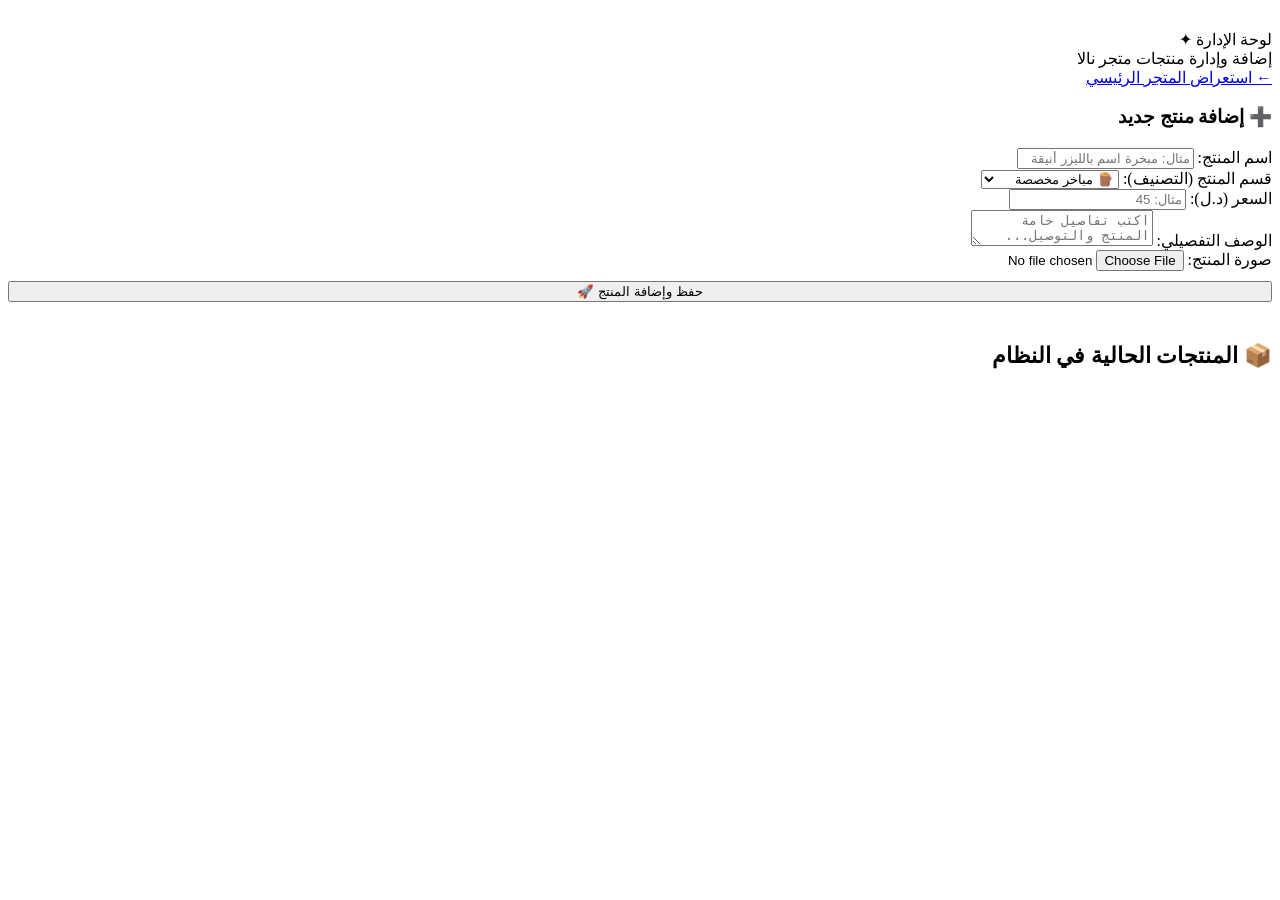
==== nala-store/templates/admin.html @ 7b1b9a43 "Add files via upload" ====
<!DOCTYPE html>
<html lang="ar" dir="rtl">
<head>
  <meta charset="UTF-8">
  <meta name="viewport" content="width=device-width, initial-scale=1.0">
  <title>لوحة التحكم | متجر نالا</title>
  <link href="https://fonts.googleapis.com/css2?family=Cairo:wght@400;600;700;800;900&display=swap" rel="stylesheet">
  <link rel="stylesheet" href="{{ url_for('static', filename='css/style.css') }}">
</head>
<body>

  <!-- 🏆 هيدر لوحة التحكم -->
  <div class="admin-header" style="margin-top: 30px;">
    <div class="admin-logo">لوحة الإدارة ✦</div>
    <div class="brand-tagline">إضافة وإدارة منتجات متجر نالا</div>
    <a href="/" class="btn-view-store">← استعراض المتجر الرئيسي</a>
  </div>

  <div class="admin-container">

    <!-- نموذج إضافة منتج -->
    <div class="product-card" style="margin-bottom: 40px;">
      <h3 class="product-title" style="margin-bottom: 20px;">➕ إضافة منتج جديد</h3>

      <form id="addProductForm" onsubmit="addProduct(event)">

        <div class="form-group">
          <label class="form-label">اسم المنتج:</label>
          <input type="text" id="title" class="form-input" placeholder="مثال: مبخرة اسم بالليزر أنيقة" required>
        </div>

        <!-- 🎛️ الكومبو بوكس لاختيار القسم وتصنيفه تلقائياً -->
        <div class="form-group">
          <label class="form-label">قسم المنتج (التصنيف):</label>
          <select id="category" class="form-input" required>
            <option value="مبخرة">🪵 مباخر مخصصة</option>
            <option value="تيشرت">👕 تيشرتات مطبوعة</option>
            <option value="أكواب">☕ أكواب مخصصة</option>
          </select>
        </div>

        <div class="form-group">
          <label class="form-label">السعر (د.ل):</label>
          <input type="number" step="0.5" id="price" class="form-input" placeholder="مثال: 45" required>
        </div>

        <div class="form-group">
          <label class="form-label">الوصف التفصيلي:</label>
          <textarea id="description" class="form-textarea" placeholder="اكتب تفاصيل خامة المنتج والتوصيل..."></textarea>
        </div>

        <div class="form-group">
          <label class="form-label">صورة المنتج:</label>
          <input type="file" id="image" class="form-input" accept="image/*" required>
        </div>

        <button type="submit" class="btn-submit" style="width: 100%; margin-top: 10px;">حفظ وإضافة المنتج 🚀</button>
      </form>
    </div>

    <!-- قائمة المنتجات الحالية -->
    <h3 class="product-title" style="margin-bottom: 20px; font-size: 1.4rem;">📦 المنتجات الحالية في النظام</h3>
    <div class="products-grid" id="adminProductsContainer" style="padding: 0; max-width: 100%; margin-bottom: 60px;">
      <!-- يتم تحميل المنتجات برمجياً هنا -->
    </div>

  </div>

  <script>
    async function fetchAdminProducts() {
      try {
        const res = await fetch('/api/products');
        const products = await res.json();
        const container = document.getElementById('adminProductsContainer');

        if (products.length === 0) {
          container.innerHTML = '<div class="empty-msg">لا توجد منتجات مضافة حالياً.</div>';
          return;
        }

        container.innerHTML = products.map(item => `
          <div class="product-card" style="display: flex; flex-direction: column; justify-content: space-between;">
            <div>
              <div class="image-wrapper" style="height: 180px;">
                <span class="badge">${item.category === 'مبخرة' ? '🪵 مبخرة' : item.category === 'تيشرت' ? '👕 تيشرت' : '☕ كوب'}</span>
                <img src="${item.image}" alt="${item.title}" class="product-image" style="width:100%; height:100%; object-fit:cover;">
              </div>
              <div class="product-info">
                <div class="category">القسم: ${item.category}</div>
                <h3 class="product-title">${item.title}</h3>
                <p class="product-description">${item.description || ''}</p>
              </div>
            </div>
            <div class="card-footer" style="margin-top: 15px; border-top: 1px solid #f1f5f9; padding-top: 15px;">
              <div class="price">${item.price} <span class="currency">د.ل</span></div>
              <button class="btn-delete" onclick="deleteProduct(${item.id})">حذف 🗑️</button>
            </div>
          </div>
        `).join('');
      } catch (err) {
        console.error("خطأ في جلب المنتجات", err);
      }
    }

    async function addProduct(e) {
      e.preventDefault();
      const formData = new FormData();
      formData.append('title', document.getElementById('title').value);
      formData.append('category', document.getElementById('category').value); // إرسال القسم المختار من الكومبو بوكس
      formData.append('price', document.getElementById('price').value);
      formData.append('description', document.getElementById('description').value);
      formData.append('image', document.getElementById('image').files[0]);

      const submitBtn = e.target.querySelector('button[type="submit"]');
      submitBtn.innerText = "جاري الرفع والحفظ... ⏳";
      submitBtn.disabled = true;

      try {
        const res = await fetch('/api/products', {
          method: 'POST',
          body: formData
        });
        const data = await res.json();

        if (data.success) {
          alert(data.message);
          document.getElementById('addProductForm').reset();
          fetchAdminProducts();
        } else {
          alert("خطأ: " + data.message);
        }
      } catch (err) {
        alert("حدث خطأ أثناء الاتصال بالسيرفر!");
      } finally {
        submitBtn.innerText = "حفظ وإضافة المنتج 🚀";
        submitBtn.disabled = false;
      }
    }

    async function deleteProduct(id) {
      if (!confirm("هل أنت متأكد من حذف هذا المنتج؟")) return;
      try {
        const res = await fetch(`/api/products/${id}`, { method: 'DELETE' });
        const data = await res.json();
        if (data.success) {
          fetchAdminProducts();
        } else {
          alert("فشل الحذف");
        }
      } catch (err) {
        alert("خطأ في الاتصال");
      }
    }

    window.onload = fetchAdminProducts;
  </script>
</body>
</html>
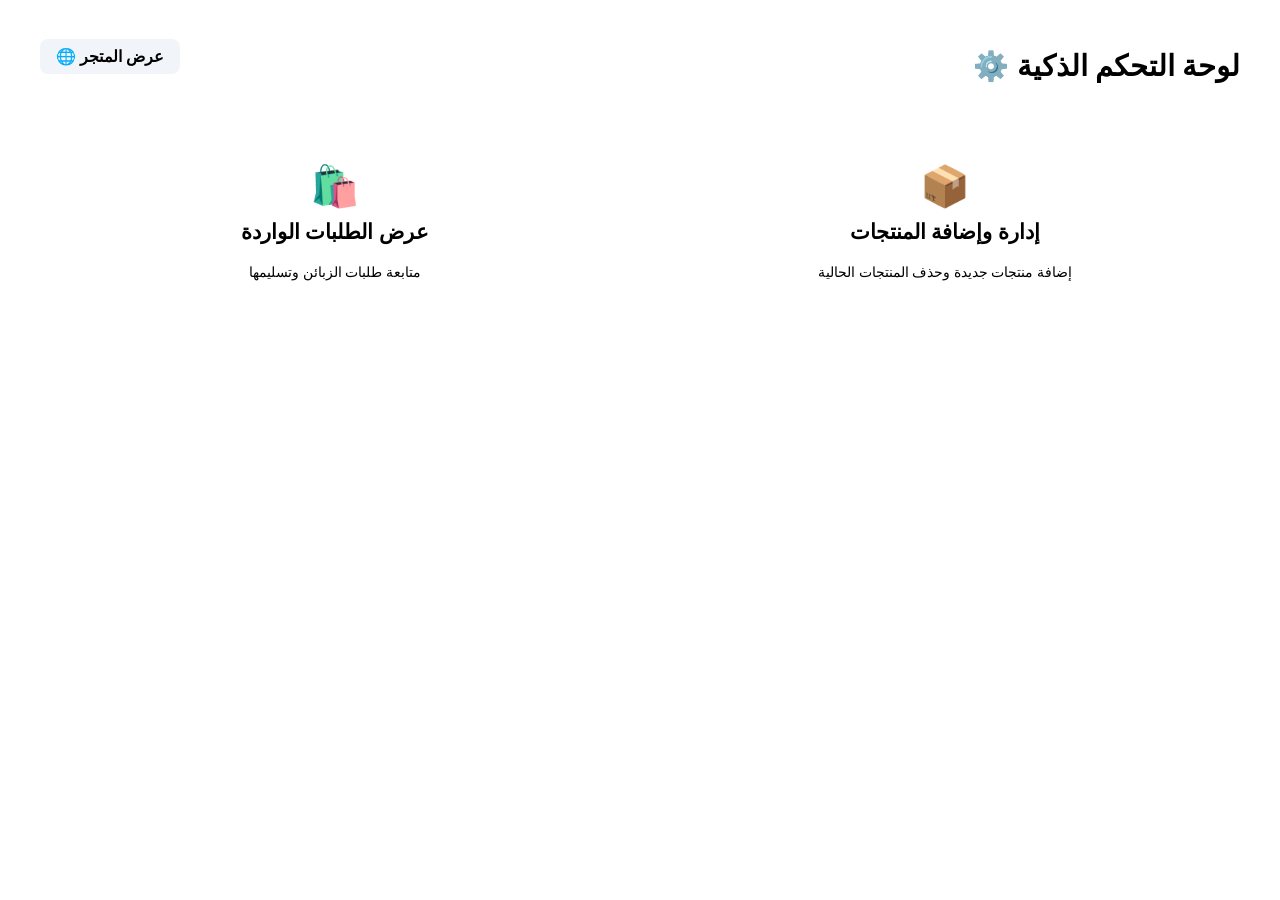
==== commit a96a9628: "Add files via upload" ====
--- a/nala-store/templates/admin.html
+++ b/nala-store/templates/admin.html
@@ -3,156 +3,218 @@
 <head>
   <meta charset="UTF-8">
   <meta name="viewport" content="width=device-width, initial-scale=1.0">
-  <title>لوحة التحكم | متجر نالا</title>
+  <title>لوحة التحكم الذكية | متجر نالا</title>
   <link href="https://fonts.googleapis.com/css2?family=Cairo:wght@400;600;700;800;900&display=swap" rel="stylesheet">
   <link rel="stylesheet" href="{{ url_for('static', filename='css/style.css') }}">
+  <style>
+    .admin-container { max-width: 1200px; margin: 30px auto; padding: 0 20px; }
+    .main-cards-grid { display: grid; grid-template-columns: repeat(auto-fit, minmax(280px, 1fr)); gap: 20px; margin-bottom: 30px; }
+    .dashboard-card { background: #fff; padding: 30px; border-radius: 20px; box-shadow: var(--shadow-sm); border: 1px solid var(--border-color); cursor: pointer; transition: all 0.3s ease; position: relative; text-align: center; }
+    .dashboard-card:hover { transform: translateY(-5px); box-shadow: var(--shadow-lg); border-color: var(--text-main); }
+    .dashboard-card h3 { font-size: 1.3rem; font-weight: 800; color: var(--text-main); margin-top: 10px; }
+    .dashboard-card p { font-size: 0.9rem; color: var(--text-muted); margin-top: 5px; }
+
+    /* شارة الإشعارات الحمراء */
+    .notification-badge { position: absolute; top: 20px; left: 20px; background: #ef4444; color: #fff; font-weight: 900; font-size: 0.9rem; width: 32px; height: 32px; border-radius: 50%; display: flex; align-items: center; justify-content: center; box-shadow: 0 4px 10px rgba(239, 68, 68, 0.4); }
+
+    .section-view { display: none; background: #fff; padding: 30px; border-radius: 20px; box-shadow: var(--shadow-sm); border: 1px solid var(--border-color); margin-bottom: 30px; }
+    .section-view.active { display: block; }
+    .btn-back { background: #f1f5f9; border: none; padding: 8px 16px; border-radius: 8px; font-weight: 700; cursor: pointer; margin-bottom: 20px; }
+    .btn-back:hover { background: #e2e8f0; }
+
+    .data-table { width: 100%; border-collapse: collapse; margin-top: 15px; font-size: 0.9rem; }
+    .data-table th, .data-table td { padding: 12px; text-align: right; border-bottom: 1px solid var(--border-color); }
+    .data-table th { background: #f8fafc; font-weight: 800; }
+    .btn-deliver { background: #22c55e; color: #fff; border: none; padding: 6px 14px; border-radius: 8px; font-weight: 700; cursor: pointer; transition: background 0.2s; }
+    .btn-deliver:hover { background: #16a34a; }
+  </style>
 </head>
 <body>
 
-  <!-- 🏆 هيدر لوحة التحكم -->
-  <div class="admin-header" style="margin-top: 30px;">
-    <div class="admin-logo">لوحة الإدارة ✦</div>
-    <div class="brand-tagline">إضافة وإدارة منتجات متجر نالا</div>
-    <a href="/" class="btn-view-store">← استعراض المتجر الرئيسي</a>
-  </div>
-
   <div class="admin-container">
-
-    <!-- نموذج إضافة منتج -->
-    <div class="product-card" style="margin-bottom: 40px;">
-      <h3 class="product-title" style="margin-bottom: 20px;">➕ إضافة منتج جديد</h3>
-
-      <form id="addProductForm" onsubmit="addProduct(event)">
-
-        <div class="form-group">
-          <label class="form-label">اسم المنتج:</label>
-          <input type="text" id="title" class="form-input" placeholder="مثال: مبخرة اسم بالليزر أنيقة" required>
-        </div>
-
-        <!-- 🎛️ الكومبو بوكس لاختيار القسم وتصنيفه تلقائياً -->
-        <div class="form-group">
-          <label class="form-label">قسم المنتج (التصنيف):</label>
-          <select id="category" class="form-input" required>
-            <option value="مبخرة">🪵 مباخر مخصصة</option>
-            <option value="تيشرت">👕 تيشرتات مطبوعة</option>
-            <option value="أكواب">☕ أكواب مخصصة</option>
+    <div style="display: flex; justify-content: space-between; align-items: center; margin-bottom: 30px;">
+      <h1 style="font-size: 1.8rem; font-weight: 900;">لوحة التحكم الذكية ⚙️</h1>
+      <a href="/" class="btn-back" style="text-decoration:none; color:var(--text-main);">عرض المتجر 🌐</a>
+    </div>
+
+    <!-- البطاقتان الرئيسيتان -->
+    <div class="main-cards-grid" id="mainMenuCards">
+      <div class="dashboard-card" onclick="showSection('addProductSection')">
+        <div style="font-size: 2.5rem;">📦</div>
+        <h3>إدارة وإضافة المنتجات</h3>
+        <p>إضافة منتجات جديدة وحذف المنتجات الحالية</p>
+      </div>
+
+      <div class="dashboard-card" onclick="showSection('ordersSection')" style="position: relative;">
+        <div id="orderNotificationBadge" class="notification-badge" style="display: none;">0</div>
+        <div style="font-size: 2.5rem;">🛍️</div>
+        <h3>عرض الطلبات الواردة</h3>
+        <p>متابعة طلبات الزبائن وتسليمها</p>
+      </div>
+    </div>
+
+    <!-- 1. شاشة إضافة منتج -->
+    <div id="addProductSection" class="section-view">
+      <button class="btn-back" onclick="hideSections()">← رجوع للقائمة الرئيسية</button>
+      <h3 style="margin-bottom: 20px; font-weight: 800;">إضافة منتج جديد للمتجر ✨</h3>
+      <form id="addProductForm" onsubmit="addNewProduct(event)">
+        <div class="form-group" style="margin-bottom: 15px;">
+          <label class="form-label">عنوان المنتج:</label>
+          <input type="text" id="title" class="form-input" required placeholder="مثال: مبخرة بالاسم فخمة">
+        </div>
+        <div class="form-group" style="margin-bottom: 15px;">
+          <label class="form-label">السعر (د.ل):</label>
+          <input type="number" step="0.5" id="price" class="form-input" required placeholder="50">
+        </div>
+        <div class="form-group" style="margin-bottom: 15px;">
+          <label class="form-label">التصنيف:</label>
+          <select id="category" class="form-input">
+            <option value="مبخرة">مبخرة مخصصة 🪵</option>
+            <option value="تيشرت">تيشرت مطبوع 👕</option>
+            <option value="أكواب">أكواب مخصصة ☕</option>
           </select>
         </div>
-
-        <div class="form-group">
-          <label class="form-label">السعر (د.ل):</label>
-          <input type="number" step="0.5" id="price" class="form-input" placeholder="مثال: 45" required>
-        </div>
-
-        <div class="form-group">
-          <label class="form-label">الوصف التفصيلي:</label>
-          <textarea id="description" class="form-textarea" placeholder="اكتب تفاصيل خامة المنتج والتوصيل..."></textarea>
-        </div>
-
-        <div class="form-group">
+        <div class="form-group" style="margin-bottom: 15px;">
+          <label class="form-label">الوصف:</label>
+          <textarea id="description" class="form-input" rows="3" placeholder="تفاصيل المنتج..."></textarea>
+        </div>
+        <div class="form-group" style="margin-bottom: 20px;">
           <label class="form-label">صورة المنتج:</label>
           <input type="file" id="image" class="form-input" accept="image/*" required>
         </div>
-
-        <button type="submit" class="btn-submit" style="width: 100%; margin-top: 10px;">حفظ وإضافة المنتج 🚀</button>
+        <button type="submit" class="btn-submit" style="width:100%; background:var(--text-main); color:#fff; padding:12px; border-radius:12px; font-weight:800; border:none; cursor:pointer;">حفظ المنتج</button>
       </form>
-    </div>
-
-    <!-- قائمة المنتجات الحالية -->
-    <h3 class="product-title" style="margin-bottom: 20px; font-size: 1.4rem;">📦 المنتجات الحالية في النظام</h3>
-    <div class="products-grid" id="adminProductsContainer" style="padding: 0; max-width: 100%; margin-bottom: 60px;">
-      <!-- يتم تحميل المنتجات برمجياً هنا -->
-    </div>
-
+
+      <!-- جدول المنتجات الحالية للحذف -->
+      <h3 style="margin-top: 40px; margin-bottom: 15px; font-weight: 800;">المنتجات الحالية</h3>
+      <div style="overflow-x: auto;">
+        <table class="data-table">
+          <thead><tr><th>الصورة</th><th>العنوان</th><th>السعر</th><th>إجراء</th></tr></thead>
+          <tbody id="productsTableBody"></tbody>
+        </table>
+      </div>
+    </div>
+
+    <!-- 2. شاشة عرض الطلبات الواردة والإشعارات -->
+    <div id="ordersSection" class="section-view">
+      <button class="btn-back" onclick="hideSections()">← رجوع للقائمة الرئيسية</button>
+      <h3 style="margin-bottom: 20px; font-weight: 800;">الطلبات الجديدة المعلقة 🛒</h3>
+      <div style="overflow-x: auto;">
+        <table class="data-table">
+          <thead>
+            <tr>
+              <th>المنتج</th>
+              <th>الاسم المطلوب</th>
+              <th>الكمية</th>
+              <th>الإجمالي</th>
+              <th>التفاصيل (استلام / دفع)</th>
+              <th>الإجراء</th>
+            </tr>
+          </thead>
+          <tbody id="ordersTableBody">
+            <!-- تُعبأ ديناميكياً -->
+          </tbody>
+        </table>
+      </div>
+    </div>
   </div>
 
   <script>
-    async function fetchAdminProducts() {
+    function showSection(sectionId) {
+      document.getElementById('mainMenuCards').style.display = 'none';
+      document.querySelectorAll('.section-view').forEach(sec => sec.classList.remove('active'));
+      document.getElementById(sectionId).classList.add('active');
+    }
+
+    function hideSections() {
+      document.querySelectorAll('.section-view').forEach(sec => sec.classList.remove('active'));
+      document.getElementById('mainMenuCards').style.display = 'grid';
+      loadAdminData();
+    }
+
+    async function loadAdminData() {
       try {
-        const res = await fetch('/api/products');
-        const products = await res.json();
-        const container = document.getElementById('adminProductsContainer');
-
+        // جلب الطلبات المعلقة وتحديث عداد الإشعارات الأحمر
+        const ordRes = await fetch('/api/orders/pending');
+        const orders = await ordRes.json();
+
+        const badge = document.getElementById('orderNotificationBadge');
+        if (orders.length > 0) {
+          badge.style.display = 'flex';
+          badge.innerText = orders.length;
+        } else {
+          badge.style.display = 'none';
+        }
+
+        const ordTable = document.getElementById('ordersTableBody');
+        if (orders.length === 0) {
+          ordTable.innerHTML = '<tr><td colspan="6" style="text-align:center; color:var(--text-muted);">لا توجد طلبات جديدة حالياً.</td></tr>';
+        } else {
+          ordTable.innerHTML = orders.map(o => `
+            <tr>
+              <td><strong>${o.product_title}</strong></td>
+              <td><span style="color:var(--primary-red); font-weight:700;">${o.custom_name}</span></td>
+              <td>${o.quantity}</td>
+              <td>${o.total_price} د.ل</td>
+              <td><small>${o.delivery_method} <br> ${o.payment_method}</small></td>
+              <td><button class="btn-deliver" onclick="markAsDelivered(${o.id})">تم التسليم ✓</button></td>
+            </tr>
+          `).join('');
+        }
+
+        // جلب المنتجات
+        const prodRes = await fetch('/api/products');
+        const products = await prodRes.json();
+        const prodTable = document.getElementById('productsTableBody');
         if (products.length === 0) {
-          container.innerHTML = '<div class="empty-msg">لا توجد منتجات مضافة حالياً.</div>';
-          return;
+          prodTable.innerHTML = '<tr><td colspan="4" style="text-align:center;">لا توجد منتجات.</td></tr>';
+        } else {
+          prodTable.innerHTML = products.map(p => `
+            <tr>
+              <td><img src="${p.image}" width="40" height="40" style="object-fit:cover; border-radius:8px;"></td>
+              <td>${p.title}</td>
+              <td>${p.price} د.ل</td>
+              <td><button onclick="deleteProduct(${p.id})" style="background:#fee2e2; color:#ef4444; border:none; padding:5px 10px; border-radius:6px; cursor:pointer;">حذف</button></td>
+            </tr>
+          `).join('');
         }
-
-        container.innerHTML = products.map(item => `
-          <div class="product-card" style="display: flex; flex-direction: column; justify-content: space-between;">
-            <div>
-              <div class="image-wrapper" style="height: 180px;">
-                <span class="badge">${item.category === 'مبخرة' ? '🪵 مبخرة' : item.category === 'تيشرت' ? '👕 تيشرت' : '☕ كوب'}</span>
-                <img src="${item.image}" alt="${item.title}" class="product-image" style="width:100%; height:100%; object-fit:cover;">
-              </div>
-              <div class="product-info">
-                <div class="category">القسم: ${item.category}</div>
-                <h3 class="product-title">${item.title}</h3>
-                <p class="product-description">${item.description || ''}</p>
-              </div>
-            </div>
-            <div class="card-footer" style="margin-top: 15px; border-top: 1px solid #f1f5f9; padding-top: 15px;">
-              <div class="price">${item.price} <span class="currency">د.ل</span></div>
-              <button class="btn-delete" onclick="deleteProduct(${item.id})">حذف 🗑️</button>
-            </div>
-          </div>
-        `).join('');
-      } catch (err) {
-        console.error("خطأ في جلب المنتجات", err);
+      } catch (e) { console.error(e); }
+    }
+
+    async function markAsDelivered(orderId) {
+      const res = await fetch(`/api/orders/${orderId}/complete`, { method: 'POST' });
+      const data = await res.json();
+      if (data.success) {
+        alert("تم تسليم الطلب وأرشفته في المبيعات المكتملة بنجاح! 🎉");
+        loadAdminData();
       }
     }
 
-    async function addProduct(e) {
-      e.preventDefault();
+    async function addNewProduct(event) {
+      event.preventDefault();
       const formData = new FormData();
       formData.append('title', document.getElementById('title').value);
-      formData.append('category', document.getElementById('category').value); // إرسال القسم المختار من الكومبو بوكس
       formData.append('price', document.getElementById('price').value);
+      formData.append('category', document.getElementById('category').value);
       formData.append('description', document.getElementById('description').value);
       formData.append('image', document.getElementById('image').files[0]);
 
-      const submitBtn = e.target.querySelector('button[type="submit"]');
-      submitBtn.innerText = "جاري الرفع والحفظ... ⏳";
-      submitBtn.disabled = true;
-
-      try {
-        const res = await fetch('/api/products', {
-          method: 'POST',
-          body: formData
-        });
-        const data = await res.json();
-
-        if (data.success) {
-          alert(data.message);
-          document.getElementById('addProductForm').reset();
-          fetchAdminProducts();
-        } else {
-          alert("خطأ: " + data.message);
-        }
-      } catch (err) {
-        alert("حدث خطأ أثناء الاتصال بالسيرفر!");
-      } finally {
-        submitBtn.innerText = "حفظ وإضافة المنتج 🚀";
-        submitBtn.disabled = false;
+      const res = await fetch('/api/products', { method: 'POST', body: formData });
+      const data = await res.json();
+      if (data.success) {
+        alert("تم إضافة المنتج بنجاح! ✨");
+        document.getElementById('addProductForm').reset();
+        loadAdminData();
       }
     }
 
     async function deleteProduct(id) {
-      if (!confirm("هل أنت متأكد من حذف هذا المنتج؟")) return;
-      try {
-        const res = await fetch(`/api/products/${id}`, { method: 'DELETE' });
-        const data = await res.json();
-        if (data.success) {
-          fetchAdminProducts();
-        } else {
-          alert("فشل الحذف");
-        }
-      } catch (err) {
-        alert("خطأ في الاتصال");
-      }
-    }
-
-    window.onload = fetchAdminProducts;
+      if (!confirm("هل أنت متأكد من الحذف؟")) return;
+      await fetch(`/api/products/${id}`, { method: 'DELETE' });
+      loadAdminData();
+    }
+
+    window.onload = loadAdminData;
   </script>
 </body>
 </html>
